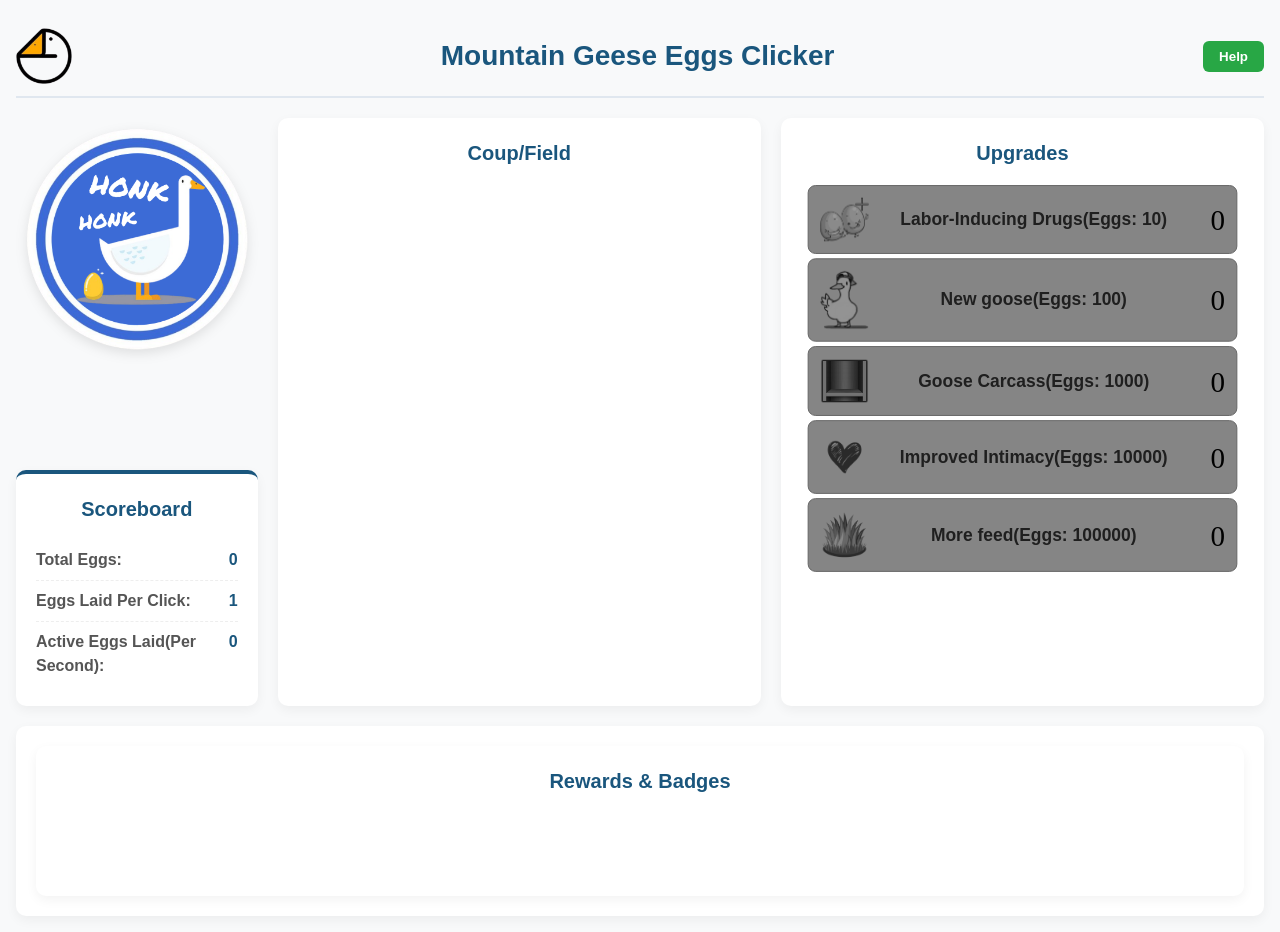
==== index.html @ 5b2ce66d "Merge branch 'main' of https://github.com/Bim-Pi/Goose-Tocuh" ====
<!doctype html>
<html lang="en">

<head>
    <meta charset="utf-8">
    <meta name="viewport" content="width=device-width,initial-scale=1">
    <title>Goose lays eggs</title>
    <link rel="stylesheet" href="css/styles.css">
    <script src="js/script.js"></script>
</head>

<body>
    <div id="game-container">

        <!-- HEADER -->
        <header id="header">
            <img id="logo" src="images/goose_circle.png" width="100" alt="Goose Logo">
            <h1>Mountain Geese Eggs Clicker</h1>
            <button id="help-button">Help</button>
        </header>

        <!-- HELP MODAL -->
        <div id="help-modal">
            <div class="modal-content">
                <button id="close-help">&times;</button>
                <h2>How to Play</h2>
                <p>Click the goose to lay its egg and earn eggs! Use your eggs to buy upgrades.</p>
            </div>
        </div>

        <!-- MAIN GAME CONTENT -->
        <main id="main-content">

            <!-- LEFT SIDE -->
            <section id="left-panel">

                <!-- CLICK AREA -->
                <div id="click-area">
                    <div id="click-zone">
                        <img id="goose-image" src="images/GooseLayingEgg.png" alt="Goose">
                    </div>
                </div>

                <!-- DRUG AREA -->
                <div id="drug-area">
                    <label id="drug-sign"></label>
                </div>

                <!-- SCOREBOARD .-->
                <div id="scoreboard">
                    <h2>Scoreboard</h2>
                    <div class="score-item">
                        <label>Total Eggs:</label>
                        <span id="resource-count">0</span>
                    </div>
                    <div class="score-item">
                        <label>Eggs Laid Per Click:</label>
                        <span id="click-value">1</span>
                    </div>
                    <div class="score-item">
                        <label>Active Eggs Laid(Per Second):</label>
                        <span id="active-upgrades-count">0</span>
                    </div>
                </div>

            </section>

            <!-- Coup Field Section -->
            <section id="mid-panel">
                <div id="coup-section">
                    <h2>Coup/Field</h2>
                    <div id="coup-container">
                        <div class="coup">
                            <canvas id="badge1" width="560" height="150"></canvas>
                        </div>
                        <div class="coup">
                            <canvas id="badge2" width="560" height="150"></canvas>
                        </div>
                    </div>
                </div>
            </section>

            <!-- RIGHT SIDE -->
            <section id="right-panel">

                <!-- UPGRADES AREA -->
                <div id="upgrades-section">
                    <h2>Upgrades</h2>
                    <div id="upgrades-container">
                        <!-- First upgrade -->
                        <div class="upgrade" id="upgrade-drugs">
                            <img src="images/labor-inducing drugs.png" width="50" alt="upgrade1">
                            <h3>Labor-Inducing Drugs(Eggs: <span id="upgrade1-cost">10</span>)</h3>
                            <span class="count" id="upgrade1-count">0</span>
                        </div>
                        <!-- Second Upgrade -->
                        <div class="upgrade" id="upgrade-geese">
                            <img src="images/goose.png" width="50" alt="upgrade2">
                            <h3>New goose(Eggs: <span id="upgrade2-cost">100</span>)</h3>
                            <span class="count" id="upgrade2-count">0</span>
                        </div>
                        <!-- Third Upgrade -->
                        <div class="upgrade" id="upgrade-carcass">
                            <img src="images/Goose_Carcass.png" width="50" alt="upgrade3">
                            <h3>Goose Carcass(Eggs: <span id="upgrade3-cost">1000</span>)</h3>
                            <span class="count" id="upgrade3-count">0</span>
                        </div>
                        <!-- Fourth Upgrade -->
                        <div class="upgrade" id="upgrade-intimacy">
                            <img src="images/heart.png" width="50" alt="upgrade4">
                            <h3>Improved Intimacy(Eggs: <span id="upgrade4-cost">10000</span>)</h3>
                            <span class="count" id="upgrade4-count">0</span>
                        </div>
                        <!-- Fifth Upgrade -->
                        <div class="upgrade" id="upgrade-Feed">
                            <img src="images/grass.png" width="50" alt="upgrade5">
                            <h3>More feed(Eggs: <span id="upgrade5-cost">100000</span>)</h3>
                            <span class="count" id="upgrade5-count">0</span>
                        </div>
                    </div>
                </div>
            </section>

        </main>

        <section id="rewards-section">
            <!-- REWARDS AREA -->
            <div id="rewards-section">
                <h2>Rewards & Badges</h2>
                <div id="rewards-container"></div>
            </div>

        </section>

        <!-- CONGRATULATIONS MESSAGE -->
        <div id="congratulations-message">
            <p id="congratulations-text"></p>
        </div>

    </div>
</body>

</html>
---- css/styles.css ----
/* === Base & Reset === */
* {
    margin: 0;
    padding: 0;
    box-sizing: border-box;
}

body {
    font-family: 'Segoe UI', Tahoma, Geneva, Verdana, sans-serif;
    background: #f8f9fa;
    color: #333;
    line-height: 1.5;
    padding: 16px;
}

/* === Main Container === */
#game-container {
    max-width: 1500px;
    margin: 0 auto;
    display: flex;
    flex-direction: column;
    min-height: 100vh;
}

/* === Header === */
#header {
    display: flex;
    justify-content: space-between;
    align-items: center;
    padding: 12px 0;
    border-bottom: 2px solid #e0e7ef;
    margin-bottom: 20px;
}

#logo {
    height: 56px;
    width: auto;
}

h1 {
    font-size: 28px;
    font-weight: 700;
    color: #1a567d; /* deep blue */
}

#help-button {
    background: #28a745; /* vibrant green */
    color: white;
    border: none;
    padding: 8px 16px;
    border-radius: 6px;
    cursor: pointer;
    font-weight: 600;
    transition: background 0.3s;
}
#help-button:hover { background: #218838; }

/* === Layout: Two-column + Full-width bottom === */
#main-content {
    display: flex;
    gap: 20px;
    flex: 1;
    margin-bottom: 20px;
}

/* Column 1: Goose + Scoreboard (vertical stack) */
#left-panel {
    display: flex;
    flex-direction: column;
    gap: 20px;
    flex: 1;
}

#click-area {
    text-align: center;
    flex: 1;
}

#click-zone {
    display: inline-block;
    cursor: pointer;
    transition: transform 0.15s ease;
}

#click-zone:active {
    transform: scale(0.92);
}

#goose-image {
    max-width: 100%;
    height: auto;
    max-height: 280px;
    filter: drop-shadow(0 4px 6px rgba(0,0,0,0.1));
}

#drug-area {
    text-align: center;
    font-size: 25px;
    flex: 1;
}

/* Scoreboard — styled as card, aligned under goose */
#scoreboard {
    background: white;
    border-radius: 10px;
    padding: 20px;
    box-shadow: 0 4px 12px rgba(0,0,0,0.05);
    border-top: 4px solid #1a567d; /* matching header blue */
}

#scoreboard h2 {
    font-size: 20px;
    margin-bottom: 16px;
    color: #1a567d;
    text-align: center;
}

.score-item {
    display: flex;
    justify-content: space-between;
    padding: 8px 0;
    border-bottom: 1px dashed #eee;
}
.score-item:last-child { border-bottom: none; }

.score-item label {
    font-weight: 600;
    color: #555;
}

.score-item span {
    font-weight: 700;
    color: #1a567d;
}

/* Column 2: Rewards & Badges — full width */
#mid-panel {
    display: flex;
    flex-direction: column;
    gap: 20px;
    flex: 2;
    margin-top: 0;
}

#coup-section {
    background: white;
    border-radius: 10px;
    padding: 20px;
    box-shadow: 0 4px 12px rgba(0,0,0,0.05);
    margin-top: 0;
    flex: 1;
    display: flex;
    flex-direction: column;
}

#coup-section h2 {
    font-size: 20px;
    margin-bottom: 16px;
    color: #1a567d;
    text-align: center;
}


/* Column 3: Upgrades (stretches to match scoreboard height) */
#right-panel {
    display: flex;
    flex-direction: column;
    gap: 20px;
    flex: 2;
}

#upgrades-section {
    background: white;
    border-radius: 10px;
    padding: 20px;
    box-shadow: 0 4px 12px rgba(0,0,0,0.05);
    flex: 1;
    display: flex;
    flex-direction: column;
}

#upgrades-section h2 {
    font-size: 20px;
    margin-bottom: 16px;
    color: #1a567d;
    text-align: center;
}

/* ==Row 2== */
#rewards-row {
    display: flex;
    flex-direction: row;
    gap: 20px;
    width: 100%;
    margin-top: 20px;
    flex: 2;
}

#rewards-section {
    background: white;
    border-radius: 10px;
    padding: 20px;
    box-shadow: 0 4px 12px rgba(0,0,0,0.05);
    flex: 1;
    display: flex;
    flex-direction: column;
}

#rewards-section h2 {
    font-size: 20px;
    margin-bottom: 16px;
    color: #1a567d;
    text-align: center;
}

/* === Congratulations Message === */
#congratulations-message {
    position: fixed;
    top: 20px;
    left: 50%;
    transform: translateX(-50%);
    background: #28a745;
    color: white;
    padding: 12px 24px;
    border-radius: 8px;
    font-weight: 600;
    z-index: 1000;
    box-shadow: 0 4px 8px rgba(0,0,0,0.2);
    display: none;
}

/* === Help Modal === */
#help-modal {
    display: none;
    position: fixed;
    inset: 0;
    background: rgba(0,0,0,0.4);
    z-index: 2000;
}

.modal-content {
    background: white;
    margin: 5% auto;
    padding: 24px;
    width: 90%;
    max-width: 600px;
    border-radius: 10px;
    position: relative;
}

#close-help {
    position: absolute;
    top: 16px;
    right: 16px;
    font-size: 24px;
    background: none;
    border: none;
    cursor: pointer;
    color: #777;
}

.upgrade:not(.disabled) {
    display: flex;
    align-items: center;
    justify-content: space-between;
    padding: 12px;
    border: 1px solid #a7a7a7;
    border-radius: 8px;
    transition: transform 0.2s, box-shadow 0.2s;
    cursor: pointer;
    background-color: rgb(210, 227, 206);
    box-shadow: #7b7b7b 0px 4px 4px -1px;
    margin-bottom: 2px;
}

.upgrade:not(.disabled):hover {
    border: 1px solid #a7a7a7;
    transform: translateY(-2px);
    box-shadow: #7b7b7b 0px 6px 8px -1px;
    background-color: rgb(210, 227, 206);
}

.upgrade:not(.disabled):active {
    transform: translateY(0);
    box-shadow: #7b7b7b 0px 2px 4px -1px;
}

h3 {
    font-size: 18px;
    color: #333;
}

.count {
    font-size: 30px;
    font-family:"Times New Roman", Times, serif;
    color: #000000;
    margin-left: 12px;
}

.upgrade.disabled {
    transform: scale(0.97);
    filter: grayscale(100%) brightness(60%); 
    display: flex;
    align-items: center;
    justify-content: space-between;
    padding: 12px;
    border: 1px solid #a7a7a7;
    border-radius: 8px;
    margin-bottom: 2px;
    cursor: pointer;
    transition: transform 0.2s, box-shadow 0.2s;
    background-color: rgb(210, 227, 206);
}

.upgrade.disabled:hover {
    border: 1px solid #a7a7a7;
    transform: scale(0.97) translateY(-2px);
    box-shadow: #7b7b7b 0px 4px 4px -1px;
    background-color: rgb(210, 227, 206);
}

.upgrade.disabled:active {
    transform: scale(0.97) translateY(0);
    box-shadow: #7b7b7b 0px 2px 4px -1px;
}

.coup {
    margin-bottom: 20px;
}

#badge1 {
    display: none;
}

#badge2 {
    display: none;
}
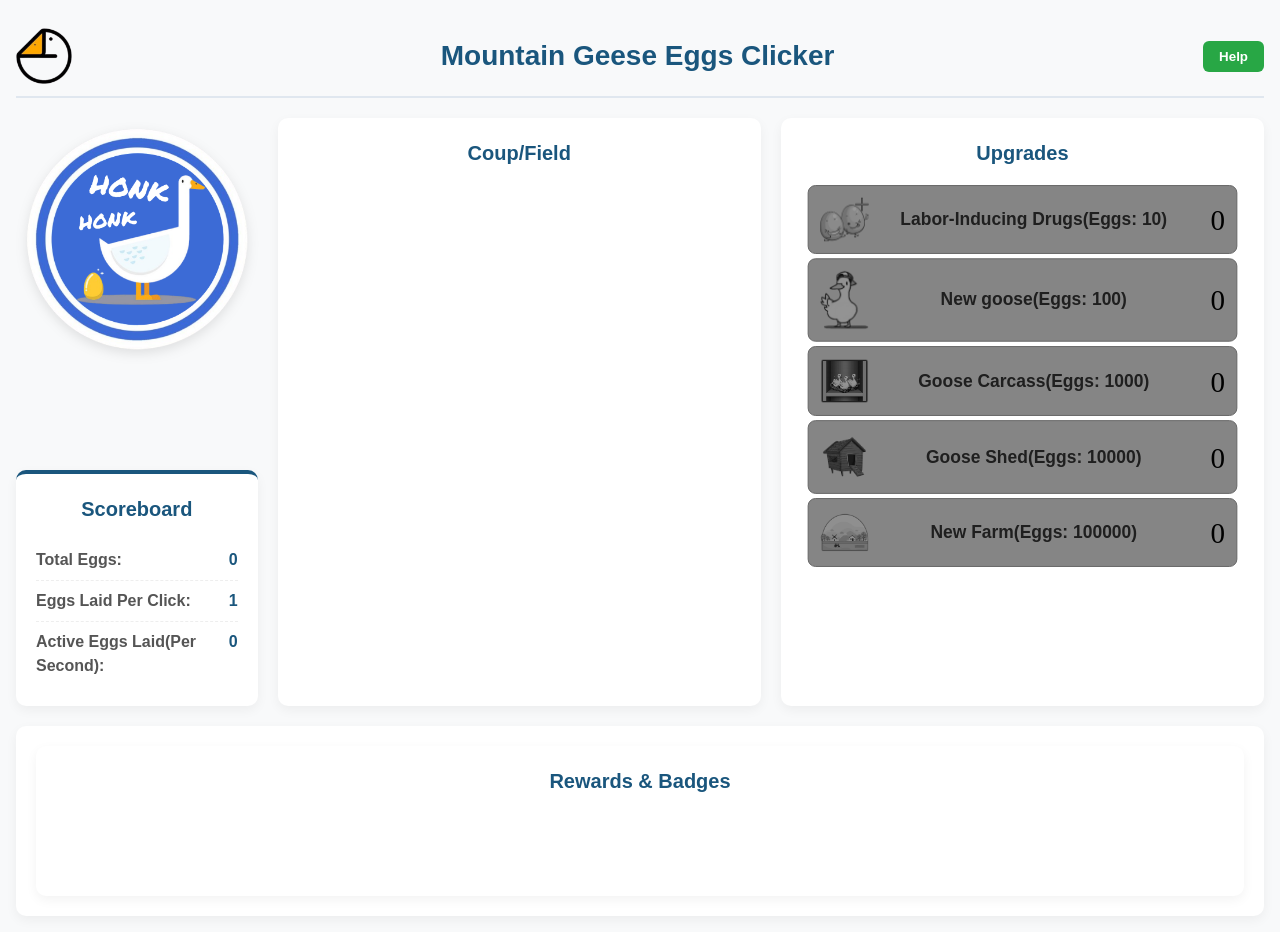
==== commit c86f870b: "update" ====
--- a/index.html
+++ b/index.html
@@ -76,6 +76,12 @@
                         <div class="coup">
                             <canvas id="badge2" width="560" height="150"></canvas>
                         </div>
+                        <div class="coup">
+                            <canvas id="badge3" width="560" height="150"></canvas>
+                        </div>
+                        <div class="coup">
+                            <canvas id="badge4" width="560" height="150"></canvas>
+                        </div>
                     </div>
                 </div>
             </section>
@@ -106,15 +112,15 @@
                             <span class="count" id="upgrade3-count">0</span>
                         </div>
                         <!-- Fourth Upgrade -->
-                        <div class="upgrade" id="upgrade-intimacy">
-                            <img src="images/heart.png" width="50" alt="upgrade4">
-                            <h3>Improved Intimacy(Eggs: <span id="upgrade4-cost">10000</span>)</h3>
+                        <div class="upgrade" id="upgrade-shed">
+                            <img src="images/shed.png" width="50" alt="upgrade4">
+                            <h3>Goose Shed(Eggs: <span id="upgrade4-cost">10000</span>)</h3>
                             <span class="count" id="upgrade4-count">0</span>
                         </div>
                         <!-- Fifth Upgrade -->
-                        <div class="upgrade" id="upgrade-Feed">
-                            <img src="images/grass.png" width="50" alt="upgrade5">
-                            <h3>More feed(Eggs: <span id="upgrade5-cost">100000</span>)</h3>
+                        <div class="upgrade" id="upgrade-farm">
+                            <img src="images/Goose_Farm.png" width="50" alt="upgrade5">
+                            <h3>New Farm(Eggs: <span id="upgrade5-cost">100000</span>)</h3>
                             <span class="count" id="upgrade5-count">0</span>
                         </div>
                     </div>
--- a/css/styles.css
+++ b/css/styles.css
@@ -334,4 +334,12 @@
 
 #badge2 {
     display: none;
+}
+
+#badge3 {
+    display: none;
+}
+
+#badge4 {
+    display: none;
 }
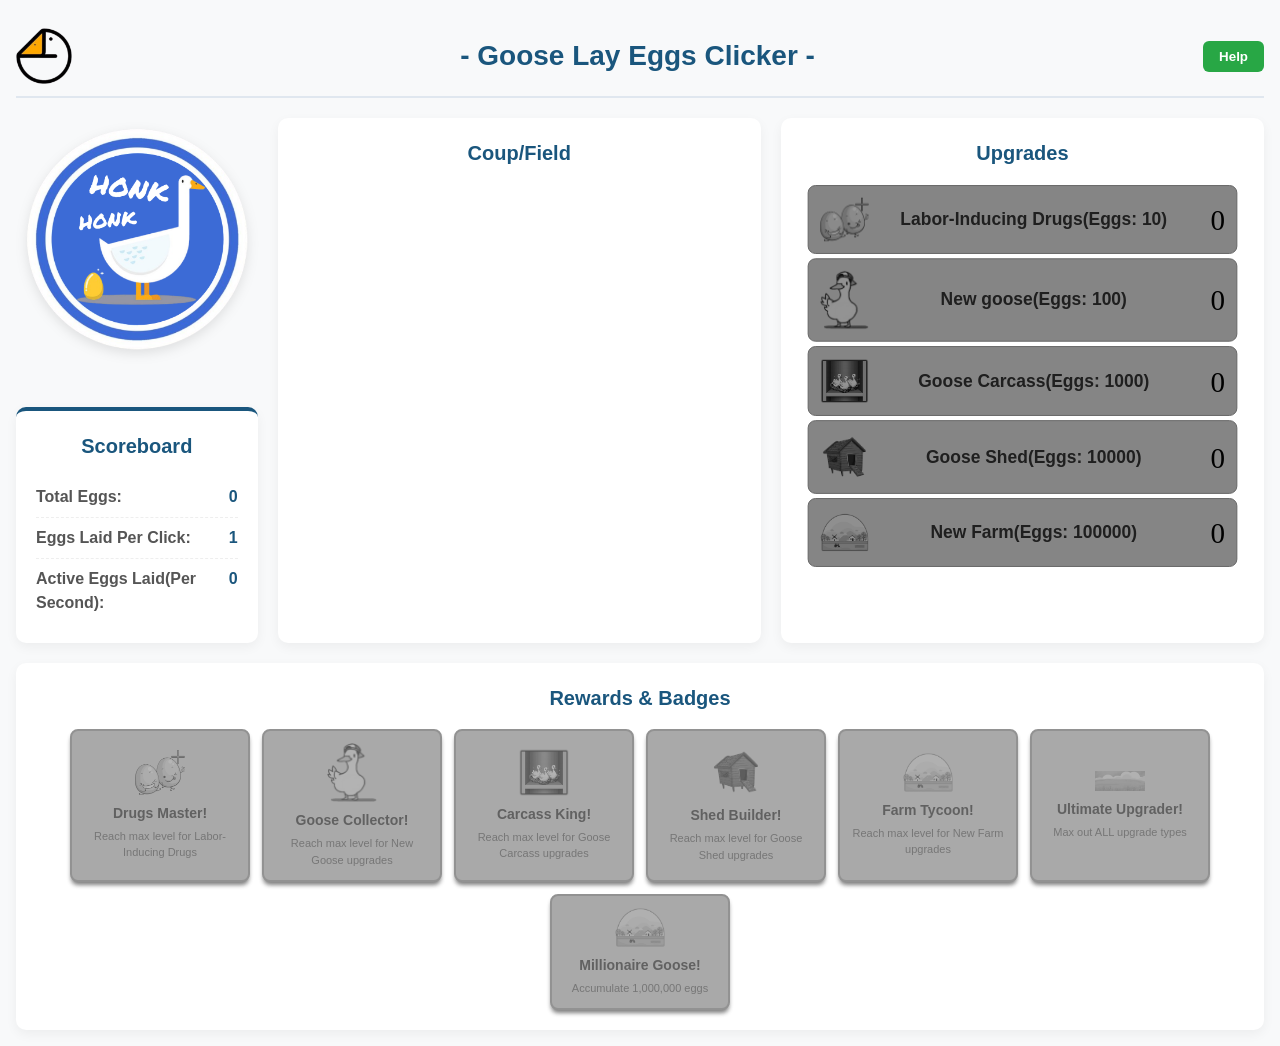
==== commit c8937a14: "Significant changes on achievement" ====
--- a/index.html
+++ b/index.html
@@ -4,7 +4,7 @@
 <head>
     <meta charset="utf-8">
     <meta name="viewport" content="width=device-width,initial-scale=1">
-    <title>Goose lays eggs</title>
+    <title>Goose Lays Eggs</title>
     <link rel="stylesheet" href="css/styles.css">
     <script src="js/script.js"></script>
 </head>
@@ -15,7 +15,7 @@
         <!-- HEADER -->
         <header id="header">
             <img id="logo" src="images/goose_circle.png" width="100" alt="Goose Logo">
-            <h1>Mountain Geese Eggs Clicker</h1>
+            <h1><strong>- </strong>Goose Lay Eggs Clicker <strong>-</strong></h1>
             <button id="help-button">Help</button>
         </header>
 
@@ -130,12 +130,59 @@
         </main>
 
         <section id="rewards-section">
-            <!-- REWARDS AREA -->
-            <div id="rewards-section">
-                <h2>Rewards & Badges</h2>
-                <div id="rewards-container"></div>
+            <h2>Rewards & Badges</h2>
+            <div id="rewards-container">
+
+                <!-- Reward 1: Max Labor-Inducing Drugs -->
+                <div class="reward disabled" id="reward-drugs-max">
+                    <img src="images/labor-inducing drugs.png" width="50" alt="Drugs Master">
+                    <h3>Drugs Master!</h3>
+                    <p class="reward-desc">Reach max level for Labor-Inducing Drugs</p>
+                </div>
+
+                <!-- Reward 2: Max New Goose -->
+                <div class="reward disabled" id="reward-geese-max">
+                    <img src="images/goose.png" width="50" alt="Goose Collector">
+                    <h3>Goose Collector!</h3>
+                    <p class="reward-desc">Reach max level for New Goose upgrades</p>
+                </div>
+
+                <!-- Reward 3: Max Goose Carcass -->
+                <div class="reward disabled" id="reward-carcass-max">
+                    <img src="images/Goose_Carcass.png" width="50" alt="Carcass King">
+                    <h3>Carcass King!</h3>
+                    <p class="reward-desc">Reach max level for Goose Carcass upgrades</p>
+                </div>
+
+                <!-- Reward 4: Max Goose Shed -->
+                <div class="reward disabled" id="reward-shed-max">
+                    <img src="images/shed.png" width="50" alt="Shed Builder">
+                    <h3>Shed Builder!</h3>
+                    <p class="reward-desc">Reach max level for Goose Shed upgrades</p>
+                </div>
+
+                <!-- Reward 5: Max New Farm -->
+                <div class="reward disabled" id="reward-farm-max">
+                    <img src="images/Goose_Farm.png" width="50" alt="Farm Tycoon">
+                    <h3>Farm Tycoon!</h3>
+                    <p class="reward-desc">Reach max level for New Farm upgrades</p>
+                </div>
+
+                <!-- Reward 6: All Upgrades Maxed -->
+                <div class="reward disabled" id="reward-all-max">
+                    <img src="images/earth.png" width="50" alt="Ultimate Upgrader">
+                    <h3>Ultimate Upgrader!</h3>
+                    <p class="reward-desc">Max out ALL upgrade types</p>
+                </div>
+
+                <!-- Reward 7: 1 Million Eggs -->
+                <div class="reward disabled" id="reward-million">
+                    <img src="images/Goose_Farm.png" width="50" alt="Millionaire">
+                    <h3>Millionaire Goose!</h3>
+                    <p class="reward-desc">Accumulate 1,000,000 eggs</p>
+                </div>
+
             </div>
-
         </section>
 
         <!-- CONGRATULATIONS MESSAGE -->
--- a/css/styles.css
+++ b/css/styles.css
@@ -55,7 +55,7 @@
 }
 #help-button:hover { background: #218838; }
 
-/* === Layout: Two-column + Full-width bottom === */
+/*LAYOUT FOR THE  COLUMNS */
 #main-content {
     display: flex;
     gap: 20px;
@@ -216,14 +216,15 @@
 /* === Congratulations Message === */
 #congratulations-message {
     position: fixed;
-    top: 20px;
+    bottom: 20px;
     left: 50%;
     transform: translateX(-50%);
-    background: #28a745;
+    background: #364b53;
     color: white;
-    padding: 12px 24px;
-    border-radius: 8px;
-    font-weight: 600;
+    padding: 18px 36px;
+    border-radius: 12px;
+    font-size: 27px;
+    font-weight: 750;
     z-index: 1000;
     box-shadow: 0 4px 8px rgba(0,0,0,0.2);
     display: none;
@@ -342,4 +343,61 @@
 
 #badge4 {
     display: none;
+}
+
+/* Reward Cards  */
+#rewards-container {
+    display: flex;
+    flex-wrap: wrap;
+    gap: 12px;
+    justify-content: center;
+}
+
+.reward {
+    display: flex;
+    flex-direction: column;
+    align-items: center;
+    justify-content: center;
+    padding: 12px;
+    border: 2px solid #a7a7a7;
+    border-radius: 8px;
+    background-color: rgb(210, 227, 206);
+    box-shadow: #7b7b7b 0px 4px 4px -1px;
+    transition: all 0.3s ease;
+    width: 180px;
+    text-align: center;
+}
+
+.reward.disabled {
+    filter: grayscale(100%) brightness(60%);
+    opacity: 0.7;
+}
+
+.reward.unlocked {
+    filter: none;
+    opacity: 1;
+    border-color: #28a745;
+    box-shadow: #28a745 0px 4px 8px -1px;
+}
+
+.reward h3 {
+    font-size: 14px;
+    margin: 8px 0 4px;
+    color: #333;
+}
+
+.reward-desc {
+    font-size: 11px;
+    color: #666;
+    margin: 0;
+}
+
+.reward.unlocked h3 {
+    color: #1a567d;
+    font-weight: 700;
+}
+
+.reward.unlocked .reward-desc {
+    color: #28a745;
+    font-weight: 600;
 }
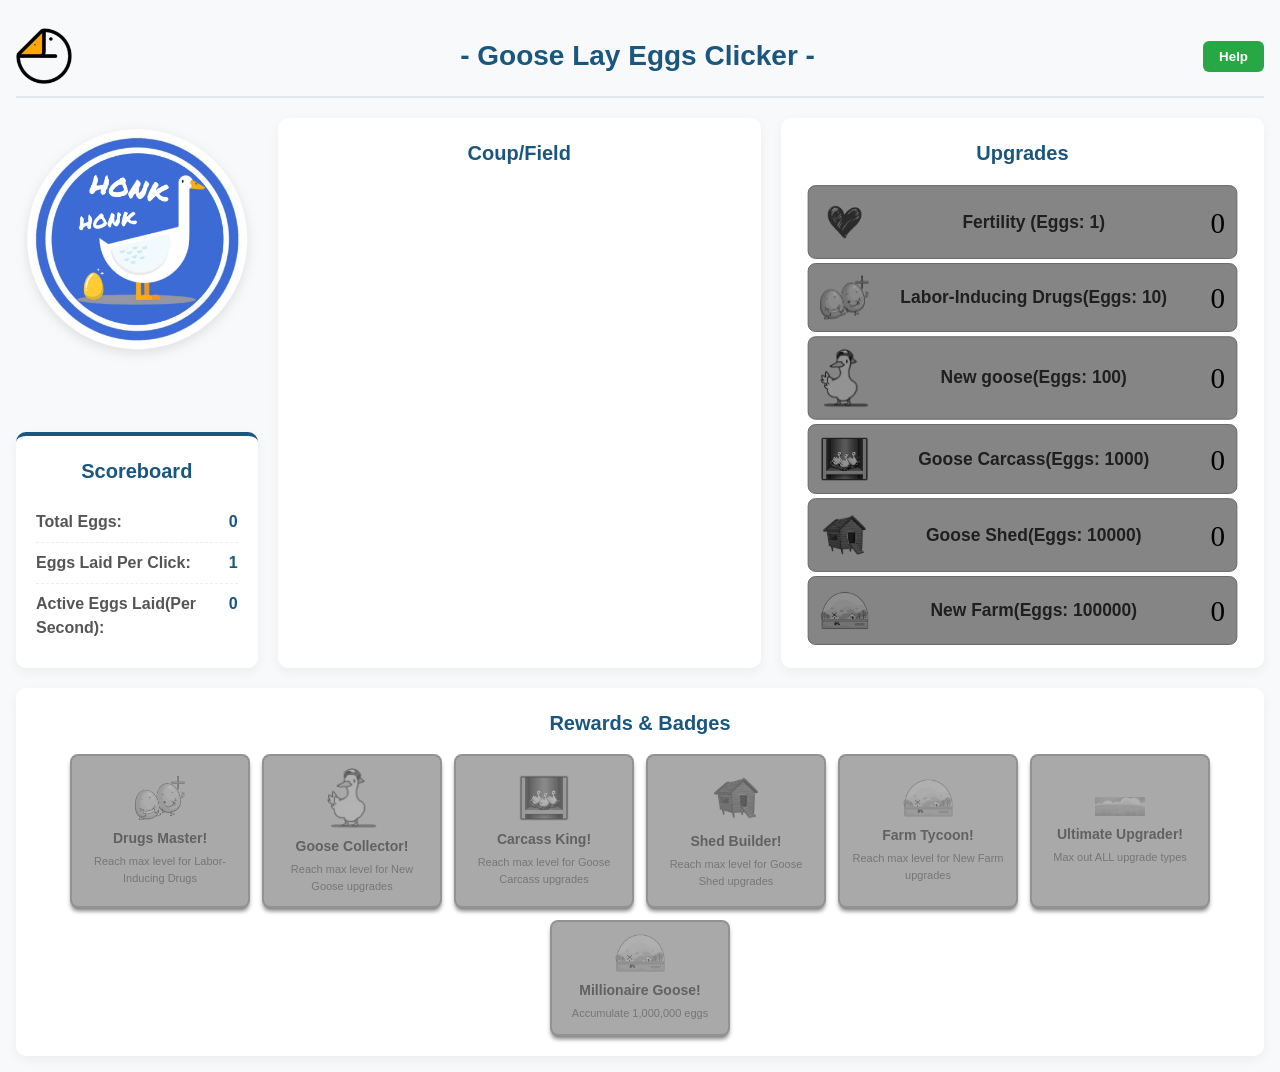
==== commit eb3b9660: "added new upgrade" ====
--- a/index.html
+++ b/index.html
@@ -93,6 +93,13 @@
                 <div id="upgrades-section">
                     <h2>Upgrades</h2>
                     <div id="upgrades-container">
+                        <!-- Fertility Upgrade (NEW) -->
+                        <div class="upgrade" id="upgrade-fertility">
+                            <img src="images/heart.png" width="50" alt="Fertility">
+                            <h3>Fertility (Eggs: <span id="upgrade-fertility-cost">1</span>)</h3>
+                            <span class="count" id="upgrade-fertility-count">0</span>
+                        </div>
+
                         <!-- First upgrade -->
                         <div class="upgrade" id="upgrade-drugs">
                             <img src="images/labor-inducing drugs.png" width="50" alt="upgrade1">
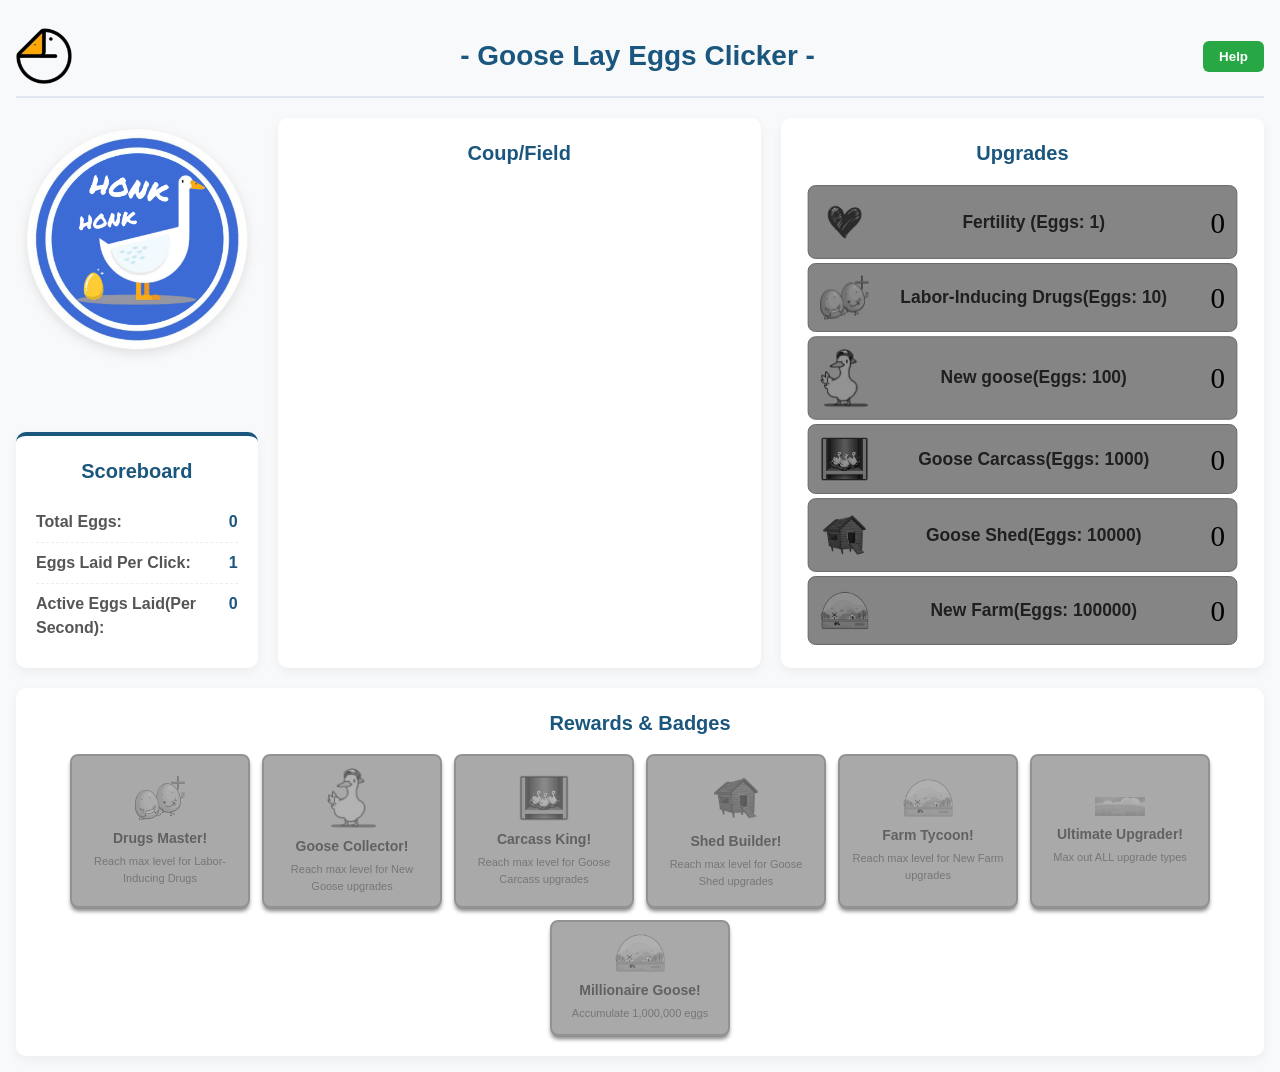
==== commit 4987b4a7: "update" ====
--- a/index.html
+++ b/index.html
@@ -70,15 +70,19 @@
                 <div id="coup-section">
                     <h2>Coup/Field</h2>
                     <div id="coup-container">
+                        <!-- First Coup -->
                         <div class="coup">
                             <canvas id="badge1" width="560" height="150"></canvas>
                         </div>
+                        <!-- Second Coup -->
                         <div class="coup">
                             <canvas id="badge2" width="560" height="150"></canvas>
                         </div>
+                        <!-- Third Coup -->
                         <div class="coup">
                             <canvas id="badge3" width="560" height="150"></canvas>
                         </div>
+                        <!-- Fourth Coup -->
                         <div class="coup">
                             <canvas id="badge4" width="560" height="150"></canvas>
                         </div>
@@ -191,12 +195,6 @@
 
             </div>
         </section>
-
-        <!-- CONGRATULATIONS MESSAGE -->
-        <div id="congratulations-message">
-            <p id="congratulations-text"></p>
-        </div>
-
     </div>
 </body>
 
--- a/css/styles.css
+++ b/css/styles.css
@@ -260,6 +260,7 @@
     color: #777;
 }
 
+/* === Upgrade Button === */
 .upgrade:not(.disabled) {
     display: flex;
     align-items: center;
@@ -325,6 +326,7 @@
     box-shadow: #7b7b7b 0px 2px 4px -1px;
 }
 
+/* === Coup Display === */
 .coup {
     margin-bottom: 20px;
 }
@@ -345,7 +347,7 @@
     display: none;
 }
 
-/* Reward Cards  */
+/* === Reward Cards === */
 #rewards-container {
     display: flex;
     flex-wrap: wrap;
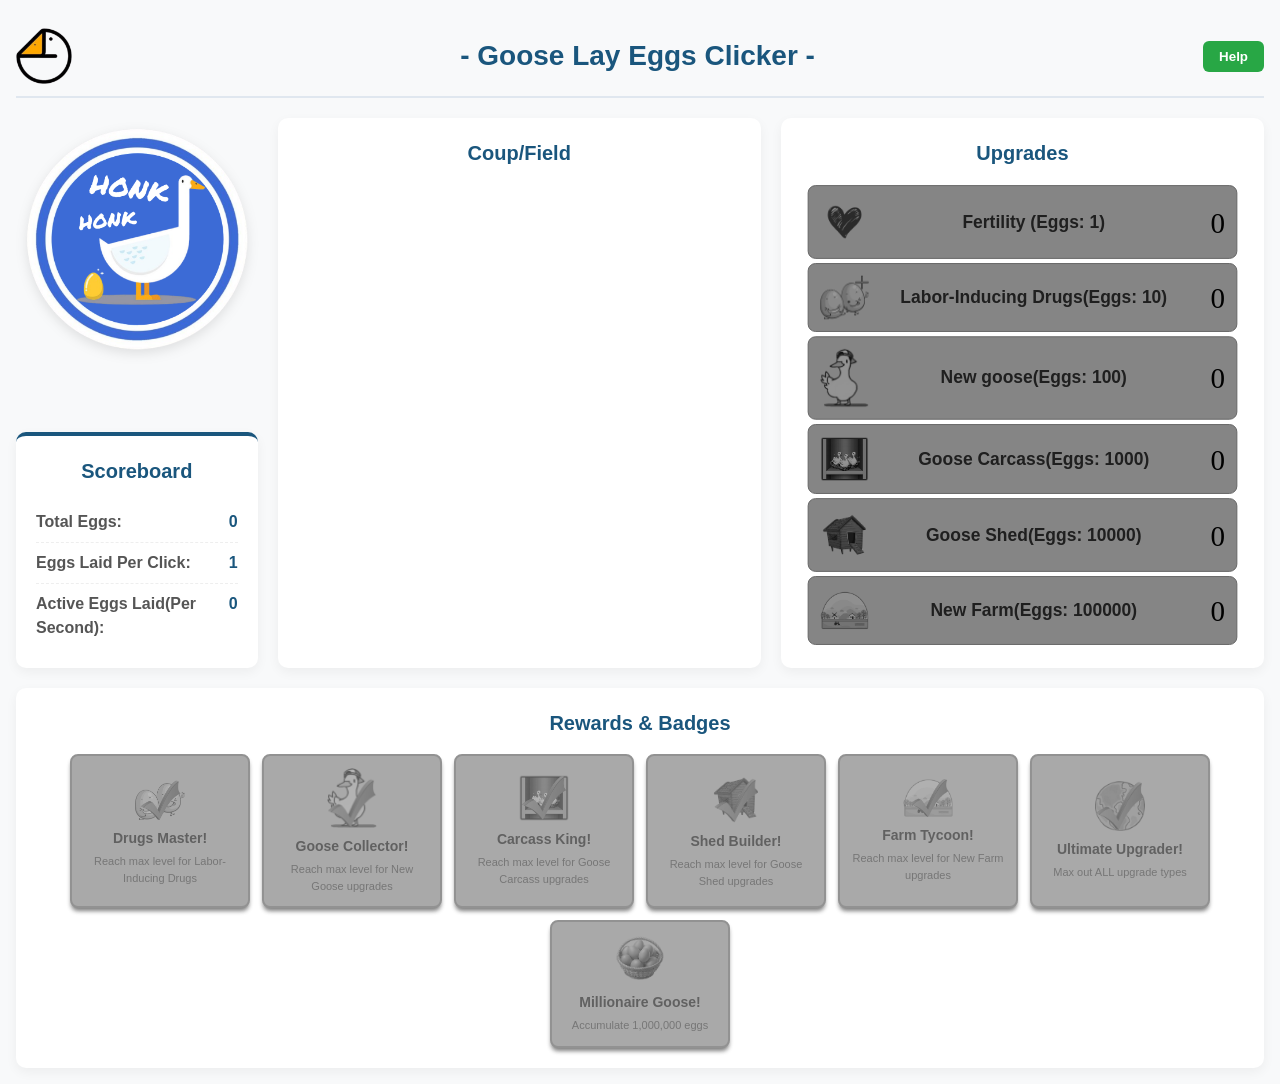
==== commit 19ad9590: "update" ====
--- a/index.html
+++ b/index.html
@@ -146,49 +146,49 @@
 
                 <!-- Reward 1: Max Labor-Inducing Drugs -->
                 <div class="reward disabled" id="reward-drugs-max">
-                    <img src="images/labor-inducing drugs.png" width="50" alt="Drugs Master">
+                    <img src="images/drugsCheck.png" width="50" alt="Drugs Master">
                     <h3>Drugs Master!</h3>
                     <p class="reward-desc">Reach max level for Labor-Inducing Drugs</p>
                 </div>
 
                 <!-- Reward 2: Max New Goose -->
                 <div class="reward disabled" id="reward-geese-max">
-                    <img src="images/goose.png" width="50" alt="Goose Collector">
+                    <img src="images/gooseCheck.png" width="50" alt="Goose Collector">
                     <h3>Goose Collector!</h3>
                     <p class="reward-desc">Reach max level for New Goose upgrades</p>
                 </div>
 
                 <!-- Reward 3: Max Goose Carcass -->
                 <div class="reward disabled" id="reward-carcass-max">
-                    <img src="images/Goose_Carcass.png" width="50" alt="Carcass King">
+                    <img src="images/carcassCheck.png" width="50" alt="Carcass King">
                     <h3>Carcass King!</h3>
                     <p class="reward-desc">Reach max level for Goose Carcass upgrades</p>
                 </div>
 
                 <!-- Reward 4: Max Goose Shed -->
                 <div class="reward disabled" id="reward-shed-max">
-                    <img src="images/shed.png" width="50" alt="Shed Builder">
+                    <img src="images/shedCheck.png" width="50" alt="Shed Builder">
                     <h3>Shed Builder!</h3>
                     <p class="reward-desc">Reach max level for Goose Shed upgrades</p>
                 </div>
 
                 <!-- Reward 5: Max New Farm -->
                 <div class="reward disabled" id="reward-farm-max">
-                    <img src="images/Goose_Farm.png" width="50" alt="Farm Tycoon">
+                    <img src="images/farmCheck.png" width="50" alt="Farm Tycoon">
                     <h3>Farm Tycoon!</h3>
                     <p class="reward-desc">Reach max level for New Farm upgrades</p>
                 </div>
 
                 <!-- Reward 6: All Upgrades Maxed -->
                 <div class="reward disabled" id="reward-all-max">
-                    <img src="images/earth.png" width="50" alt="Ultimate Upgrader">
+                    <img src="images/earthCheck.png" width="50" alt="Ultimate Upgrader">
                     <h3>Ultimate Upgrader!</h3>
                     <p class="reward-desc">Max out ALL upgrade types</p>
                 </div>
 
                 <!-- Reward 7: 1 Million Eggs -->
                 <div class="reward disabled" id="reward-million">
-                    <img src="images/Goose_Farm.png" width="50" alt="Millionaire">
+                    <img src="images/MillionEgg.png" width="50" alt="Millionaire">
                     <h3>Millionaire Goose!</h3>
                     <p class="reward-desc">Accumulate 1,000,000 eggs</p>
                 </div>
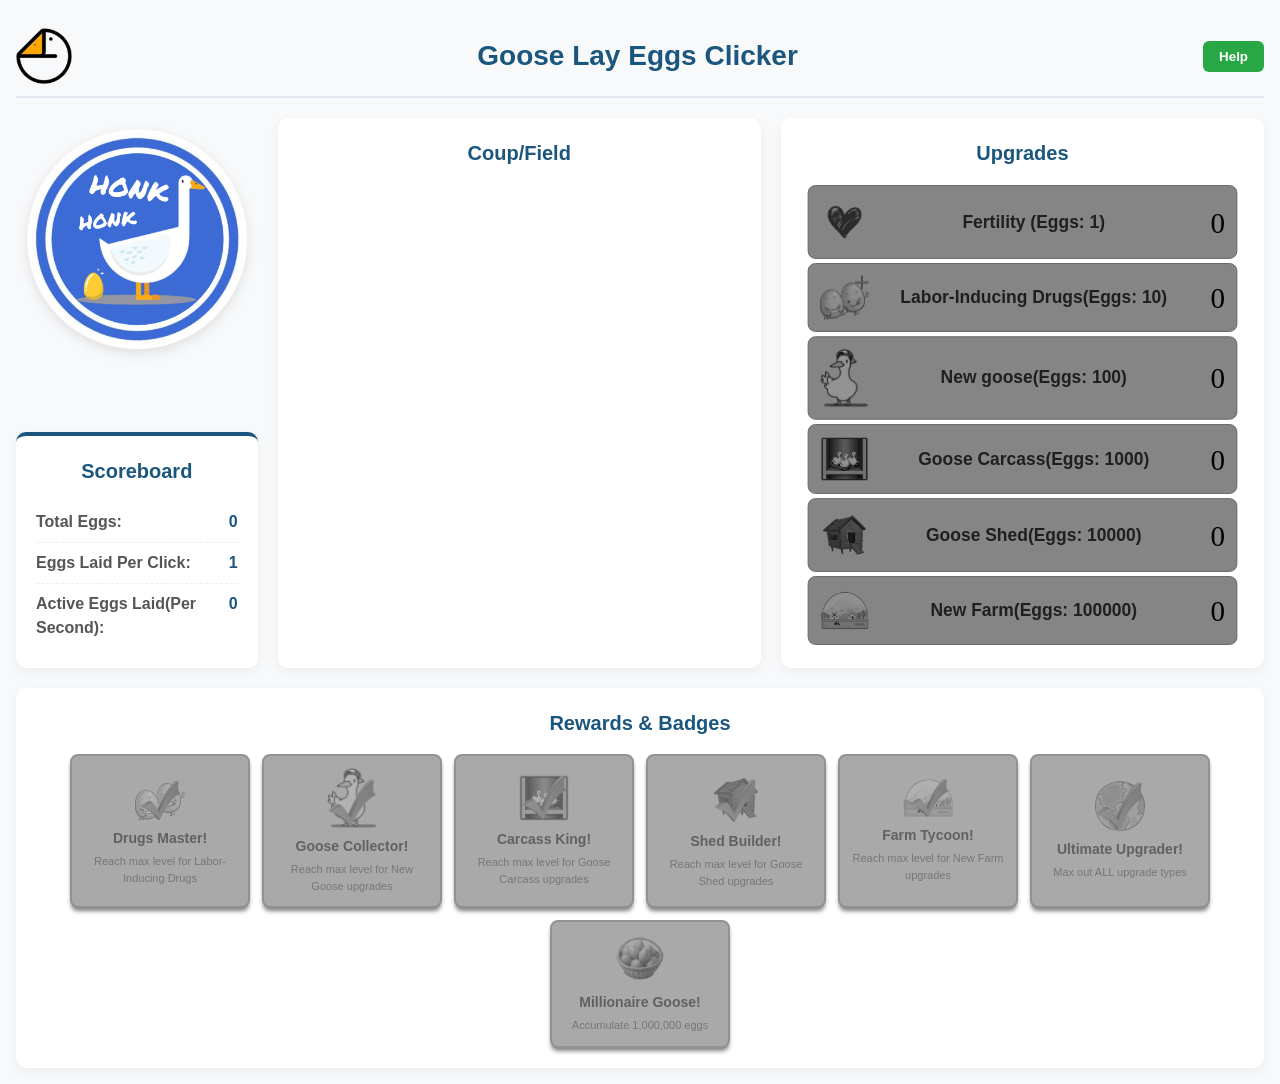
==== commit efb0538f: "Update index.html" ====
--- a/index.html
+++ b/index.html
@@ -15,7 +15,7 @@
         <!-- HEADER -->
         <header id="header">
             <img id="logo" src="images/goose_circle.png" width="100" alt="Goose Logo">
-            <h1><strong>- </strong>Goose Lay Eggs Clicker <strong>-</strong></h1>
+            <h1>Goose Lay Eggs Clicker</h1>
             <button id="help-button">Help</button>
         </header>
 
@@ -196,6 +196,12 @@
             </div>
         </section>
     </div>
+    <!-- CONGRATULATIONS MESSAGE -->
+        <div id="congratulations-message">
+            <p id="congratulations-text"></p>
+        </div>
+
+    </div> <!-- This closes #game-container -->
 </body>
 
 </html>
--- a/css/styles.css
+++ b/css/styles.css
@@ -51,7 +51,6 @@
     border-radius: 6px;
     cursor: pointer;
     font-weight: 600;
-    transition: background 0.3s;
 }
 #help-button:hover { background: #218838; }
 
